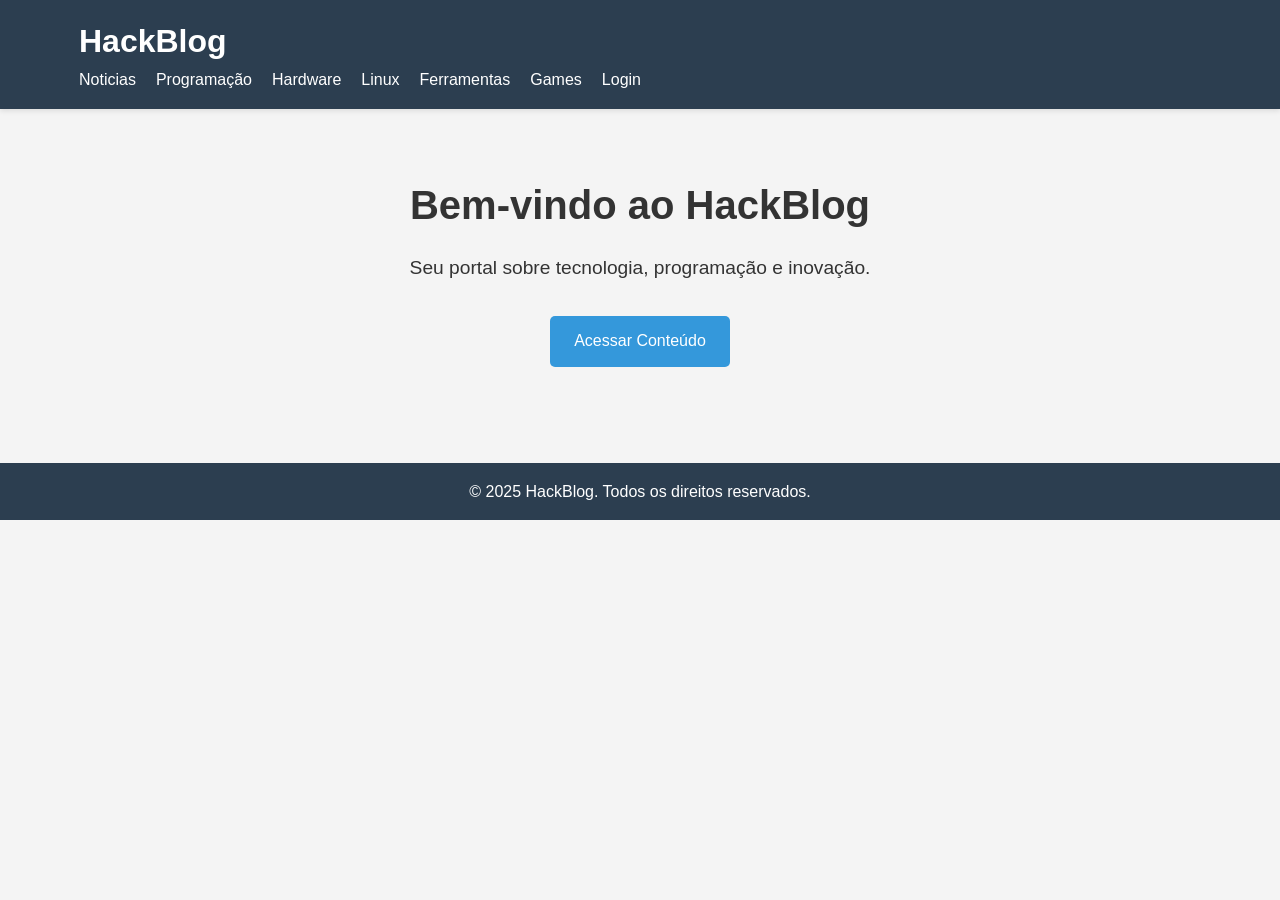
==== Inicio/index.html @ bf733ca4 "Subir o HackBlog no github" ====
<!DOCTYPE html>
<html lang="pt-br">
<head>
    <meta charset="UTF-8">
    <meta name="viewport" content="width=device-width, initial-scale=1.0">
    <title>HackBlog - Tecnologia e Inovação</title>
    <link rel="stylesheet" href="style.css">
</head>
<body>
    <header>
        <div class="container">
            <h1>HackBlog</h1>
            <nav id="navbar">
                <ul>
                    <li><a href="../Home/home.html">Noticias</a></li>
                    <li><a href="../Programacao/programacao.html">Programação</a></li>
                    <li><a href="../Hardware/hardware.html">Hardware</a></li>
                    <li><a href="../Tipos de Linux/distroslinux.html">Linux</a></li>
                    <li><a href="../Ferramentas/ferramentas.html">Ferramentas</a></li>
                    <li><a href="../Games/jogos.html">Games</a></li>
                    <li><a href="../Login/login.html">Login</a></li>
                </ul>
            </nav>
            <button class="menu-toggle" aria-label="Abrir menu">☰</button>
        </div>
    </header>

    <div class="sidebar">
        <ul>
            <li><a href="../Home/home.html">Noticias</a></li>
            <li><a href="../Programacao/programacao.html">Programação</a></li>
            <li><a href="../Hardware/hardware.html">Hardware</a></li>
            <li><a href="../Tipos de Linux/distroslinux.html">Linux</a></li>
            <li><a href="../Ferramentas/ferramentas.html">Ferramentas</a></li>
            <li><a href="../Games/jogos.html">Games</a></li>
            <li><a href="../Login/login.html">Login</a></li>
        </ul>
    </div>

    <main class="container">
        <section class="welcome">
            <h2>Bem-vindo ao HackBlog</h2>
            <p>Seu portal sobre tecnologia, programação e inovação.</p>
            <a href="../Home/home.html" class="btn">Acessar Conteúdo</a>
        </section>
    </main>

    <footer>
        <div class="container">
            <p>&copy; 2025 HackBlog. Todos os direitos reservados.</p>
        </div>
    </footer>

    <script src="nav-bar.js"></script>
</body>
</html>
---- Inicio/style.css ----
/* Estilos globais */

head {
    font-family: Arial, sans-serif;
    margin: 0;
    padding: 0;
}

body {
    background-color: #f4f4f4;
    color: #333;
    line-height: 1.6;
}


* {
    margin: 0;
    padding: 0;
    box-sizing: border-box;
    font-family: 'Segoe UI', Tahoma, Geneva, Verdana, sans-serif;
}

body {
    background-color: #f4f4f4;
    color: #333;
    line-height: 1.6;
}

.container {
    width: 90%;
    max-width: 1200px;
    margin: 0 auto;
    padding: 0 15px;
}

header {
    background-color: #2c3e50;
    color: white;
    padding: 1rem 0;
    position: sticky;
    top: 0;
    z-index: 100;
    box-shadow: 0 2px 5px rgba(0,0,0,0.1);
}

header h1 {
    display: inline-block;
    margin-right: 20px;
}

nav ul {
    display: inline-flex;
    list-style: none;
}

nav ul li {
    margin-right: 20px;
}

nav ul li a {
    color: white;
    text-decoration: none;
    font-weight: 500;
    transition: color 0.3s;
}

nav ul li a:hover {
    color: #3498db;
}

.menu-toggle {
    display: none;
    background: none;
    border: none;
    color: white;
    font-size: 1.5rem;
    cursor: pointer;
}

.welcome {
    text-align: center;
    padding: 4rem 0;
}

.welcome h2 {
    font-size: 2.5rem;
    margin-bottom: 1rem;
}

.welcome p {
    font-size: 1.2rem;
    margin-bottom: 2rem;
}

.btn {
    display: inline-block;
    background: #3498db;
    color: white;
    padding: 0.8rem 1.5rem;
    text-decoration: none;
    border-radius: 5px;
    transition: background 0.3s;
}

.btn:hover {
    background: #2980b9;
}

footer {
    background-color: #2c3e50;
    color: white;
    text-align: center;
    padding: 1rem 0;
    margin-top: 2rem;
}

/* Sidebar styles */
.sidebar {
    position: fixed;
    top: 0;
    left: -250px;
    width: 250px;
    height: 100%;
    background-color: #34495e;
    transition: left 0.3s;
    z-index: 99;
    padding-top: 70px;
}

.sidebar.active {
    left: 0;
}

.sidebar ul {
    list-style: none;
    padding: 0;
}

.sidebar ul li {
    padding: 15px;
    border-bottom: 1px solid #2c3e50;
}

.sidebar ul li a {
    color: white;
    text-decoration: none;
    display: block;
}

.sidebar ul li a:hover {
    color: #3498db;
}

/* Responsive design */
@media (max-width: 768px) {
    nav ul {
        display: none;
        position: absolute;
        top: 100%;
        left: 0;
        width: 100%;
        background-color: #2c3e50;
        flex-direction: column;
    }

    nav ul.active {
        display: flex;
    }

    nav ul li {
        margin: 0;
        padding: 15px;
        border-bottom: 1px solid #34495e;
    }

    .menu-toggle {
        display: block;
    }
}
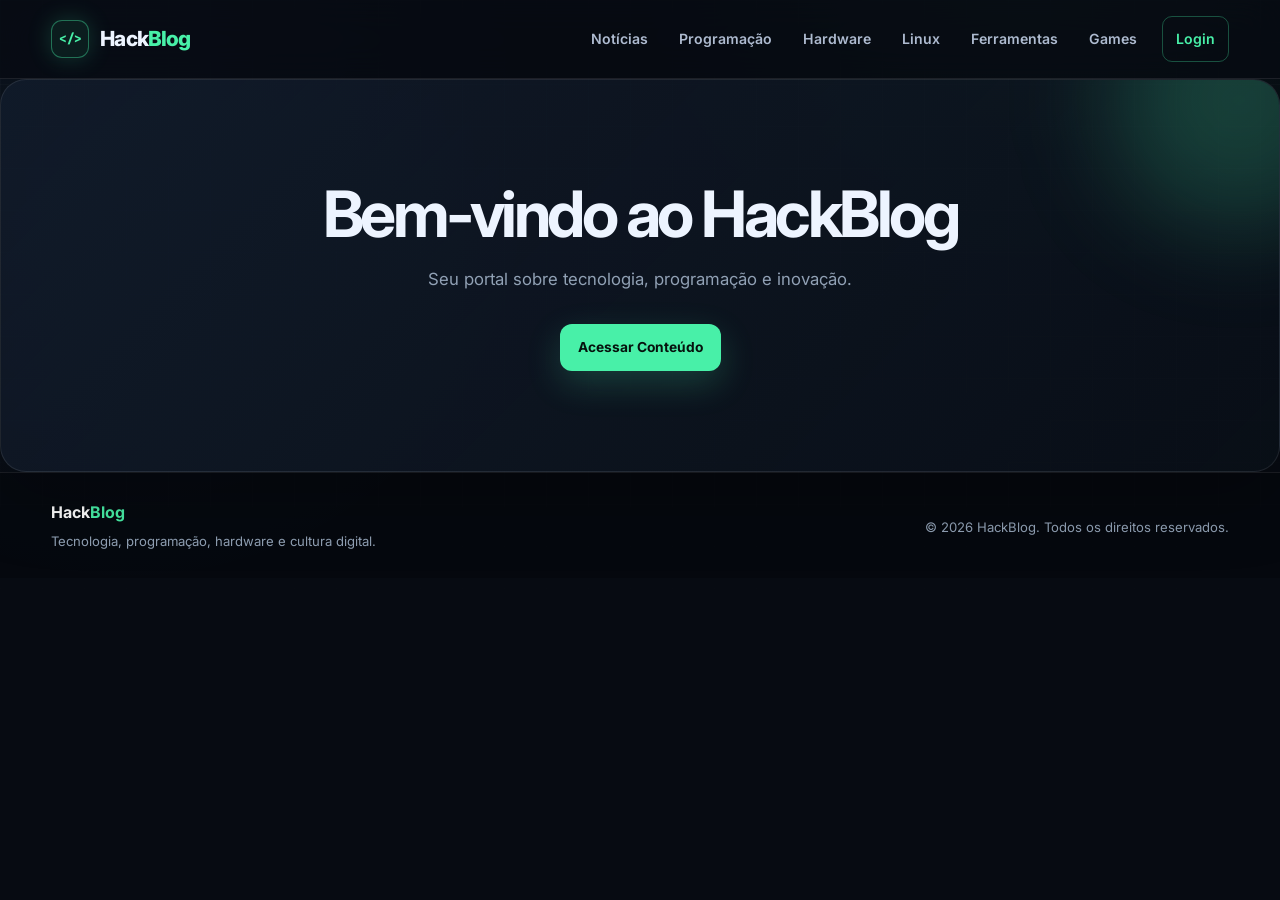
==== commit 46980def: "Arquivos movidos manualmente para a raiz" ====
--- a/Inicio/index.html
+++ b/Inicio/index.html
@@ -7,37 +7,23 @@
     <link rel="stylesheet" href="style.css">
 </head>
 <body>
-    <header>
-        <div class="container">
-            <h1>HackBlog</h1>
-            <nav id="navbar">
-                <ul>
-                    <li><a href="../Home/home.html">Noticias</a></li>
-                    <li><a href="../Programacao/programacao.html">Programação</a></li>
-                    <li><a href="../Hardware/hardware.html">Hardware</a></li>
-                    <li><a href="../Tipos de Linux/distroslinux.html">Linux</a></li>
-                    <li><a href="../Ferramentas/ferramentas.html">Ferramentas</a></li>
-                    <li><a href="../Games/jogos.html">Games</a></li>
-                    <li><a href="../Login/login.html">Login</a></li>
-                </ul>
-            </nav>
-            <button class="menu-toggle" aria-label="Abrir menu">☰</button>
-        </div>
-    </header>
+    <header class="site-header">
+  <div class="container nav-shell">
+    <a class="brand" href="../Inicio/index.html" aria-label="HackBlog - Início"><span class="brand-mark">&lt;/&gt;</span><span>Hack<span>Blog</span></span></a>
+    <nav class="main-nav" aria-label="Navegação principal">
+      <a href="../Home/home.html">Notícias</a>
+      <a href="../Programacao/programacao.html">Programação</a>
+      <a href="../Hardware/hardware.html">Hardware</a>
+      <a href="../Tipos de Linux/distroslinux.html">Linux</a>
+      <a href="../Ferramentas/ferramentas.html">Ferramentas</a>
+      <a href="../Games/jogos.html">Games</a>
+      <a class="nav-login" href="../Login/login.html">Login</a>
+    </nav>
+    <button class="menu-toggle" aria-label="Abrir menu" aria-expanded="false"><span></span><span></span><span></span></button>
+  </div>
+</header>
 
-    <div class="sidebar">
-        <ul>
-            <li><a href="../Home/home.html">Noticias</a></li>
-            <li><a href="../Programacao/programacao.html">Programação</a></li>
-            <li><a href="../Hardware/hardware.html">Hardware</a></li>
-            <li><a href="../Tipos de Linux/distroslinux.html">Linux</a></li>
-            <li><a href="../Ferramentas/ferramentas.html">Ferramentas</a></li>
-            <li><a href="../Games/jogos.html">Games</a></li>
-            <li><a href="../Login/login.html">Login</a></li>
-        </ul>
-    </div>
-
-    <main class="container">
+<main>
         <section class="welcome">
             <h2>Bem-vindo ao HackBlog</h2>
             <p>Seu portal sobre tecnologia, programação e inovação.</p>
@@ -45,12 +31,13 @@
         </section>
     </main>
 
-    <footer>
-        <div class="container">
-            <p>&copy; 2025 HackBlog. Todos os direitos reservados.</p>
-        </div>
-    </footer>
+    <footer class="site-footer">
+  <div class="container footer-inner">
+    <div><strong>Hack<span>Blog</span></strong><p>Tecnologia, programação, hardware e cultura digital.</p></div>
+    <p>© 2026 HackBlog. Todos os direitos reservados.</p>
+  </div>
+</footer>
 
-    <script src="nav-bar.js"></script>
+    <script src="../nav-bar.js"></script>
 </body>
 </html>
--- a/Inicio/style.css
+++ b/Inicio/style.css
@@ -1,179 +1,6 @@
-/* Estilos globais */
 
-head {
-    font-family: Arial, sans-serif;
-    margin: 0;
-    padding: 0;
-}
-
-body {
-    background-color: #f4f4f4;
-    color: #333;
-    line-height: 1.6;
-}
-
-
-* {
-    margin: 0;
-    padding: 0;
-    box-sizing: border-box;
-    font-family: 'Segoe UI', Tahoma, Geneva, Verdana, sans-serif;
-}
-
-body {
-    background-color: #f4f4f4;
-    color: #333;
-    line-height: 1.6;
-}
-
-.container {
-    width: 90%;
-    max-width: 1200px;
-    margin: 0 auto;
-    padding: 0 15px;
-}
-
-header {
-    background-color: #2c3e50;
-    color: white;
-    padding: 1rem 0;
-    position: sticky;
-    top: 0;
-    z-index: 100;
-    box-shadow: 0 2px 5px rgba(0,0,0,0.1);
-}
-
-header h1 {
-    display: inline-block;
-    margin-right: 20px;
-}
-
-nav ul {
-    display: inline-flex;
-    list-style: none;
-}
-
-nav ul li {
-    margin-right: 20px;
-}
-
-nav ul li a {
-    color: white;
-    text-decoration: none;
-    font-weight: 500;
-    transition: color 0.3s;
-}
-
-nav ul li a:hover {
-    color: #3498db;
-}
-
-.menu-toggle {
-    display: none;
-    background: none;
-    border: none;
-    color: white;
-    font-size: 1.5rem;
-    cursor: pointer;
-}
-
-.welcome {
-    text-align: center;
-    padding: 4rem 0;
-}
-
-.welcome h2 {
-    font-size: 2.5rem;
-    margin-bottom: 1rem;
-}
-
-.welcome p {
-    font-size: 1.2rem;
-    margin-bottom: 2rem;
-}
-
-.btn {
-    display: inline-block;
-    background: #3498db;
-    color: white;
-    padding: 0.8rem 1.5rem;
-    text-decoration: none;
-    border-radius: 5px;
-    transition: background 0.3s;
-}
-
-.btn:hover {
-    background: #2980b9;
-}
-
-footer {
-    background-color: #2c3e50;
-    color: white;
-    text-align: center;
-    padding: 1rem 0;
-    margin-top: 2rem;
-}
-
-/* Sidebar styles */
-.sidebar {
-    position: fixed;
-    top: 0;
-    left: -250px;
-    width: 250px;
-    height: 100%;
-    background-color: #34495e;
-    transition: left 0.3s;
-    z-index: 99;
-    padding-top: 70px;
-}
-
-.sidebar.active {
-    left: 0;
-}
-
-.sidebar ul {
-    list-style: none;
-    padding: 0;
-}
-
-.sidebar ul li {
-    padding: 15px;
-    border-bottom: 1px solid #2c3e50;
-}
-
-.sidebar ul li a {
-    color: white;
-    text-decoration: none;
-    display: block;
-}
-
-.sidebar ul li a:hover {
-    color: #3498db;
-}
-
-/* Responsive design */
-@media (max-width: 768px) {
-    nav ul {
-        display: none;
-        position: absolute;
-        top: 100%;
-        left: 0;
-        width: 100%;
-        background-color: #2c3e50;
-        flex-direction: column;
-    }
-
-    nav ul.active {
-        display: flex;
-    }
-
-    nav ul li {
-        margin: 0;
-        padding: 15px;
-        border-bottom: 1px solid #34495e;
-    }
-
-    .menu-toggle {
-        display: block;
-    }
-}+@import url('https://fonts.googleapis.com/css2?family=Inter:wght@400;500;600;700;800&family=JetBrains+Mono:wght@500;600&display=swap');
+:root{--bg:#070b12;--surface:#0d1420;--surface2:#111b2a;--text:#edf4ff;--muted:#91a1b5;--line:rgba(255,255,255,.09);--accent:#48f0a8;--accent2:#5da9ff;--glow:rgba(72,240,168,.2);--max:1180px}
+*{box-sizing:border-box;margin:0;padding:0}html{scroll-behavior:smooth}body{font-family:Inter,system-ui,sans-serif;background:radial-gradient(circle at 80% -10%,rgba(72,240,168,.08),transparent 28%),radial-gradient(circle at 10% 20%,rgba(93,169,255,.07),transparent 30%),var(--bg);color:var(--text);line-height:1.7;min-height:100vh}body:before{content:"";position:fixed;inset:0;pointer-events:none;background-image:linear-gradient(rgba(255,255,255,.025) 1px,transparent 1px),linear-gradient(90deg,rgba(255,255,255,.025) 1px,transparent 1px);background-size:42px 42px;mask-image:linear-gradient(to bottom,black,transparent 75%)}a{color:inherit}.container{width:min(92%,var(--max));margin:auto}.site-header{position:sticky;top:0;z-index:1000;background:rgba(7,11,18,.78);backdrop-filter:blur(18px);border-bottom:1px solid var(--line)}.nav-shell{height:78px;display:flex;align-items:center;justify-content:space-between;gap:28px}.brand{display:flex;align-items:center;gap:11px;text-decoration:none;font-weight:800;font-size:1.3rem;letter-spacing:-.04em}.brand span:last-child span,.site-footer strong span{color:var(--accent)}.brand-mark{display:grid;place-items:center;width:38px;height:38px;border:1px solid rgba(72,240,168,.4);border-radius:11px;background:rgba(72,240,168,.08);color:var(--accent);font-family:'JetBrains Mono',monospace;font-size:.8rem;box-shadow:0 0 25px var(--glow)}.main-nav{display:flex;align-items:center;gap:5px}.main-nav a{position:relative;text-decoration:none;color:#aebbd0;padding:10px 13px;border-radius:10px;font-size:.88rem;font-weight:600;transition:.25s}.main-nav a:hover,.main-nav a.active{color:#fff;background:rgba(255,255,255,.055)}.main-nav a.active:after{content:"";position:absolute;left:13px;right:13px;bottom:4px;height:2px;border-radius:99px;background:var(--accent);box-shadow:0 0 10px var(--accent)}.main-nav .nav-login{border:1px solid rgba(72,240,168,.3);color:var(--accent);margin-left:7px}.menu-toggle{display:none;border:0;background:transparent;width:44px;height:44px;cursor:pointer}.menu-toggle span{display:block;width:22px;height:2px;background:#fff;margin:5px auto;border-radius:3px;transition:.25s}.menu-toggle.is-open span:nth-child(1){transform:translateY(7px) rotate(45deg)}.menu-toggle.is-open span:nth-child(2){opacity:0}.menu-toggle.is-open span:nth-child(3){transform:translateY(-7px) rotate(-45deg)}main.container{padding:58px 0 80px}.site-footer{border-top:1px solid var(--line);background:rgba(5,8,13,.7)}.footer-inner{min-height:105px;display:flex;align-items:center;justify-content:space-between;gap:30px;color:var(--muted);font-size:.82rem}.footer-inner strong{color:#fff;font-size:1rem}.footer-inner p{margin-top:3px}.welcome,.hero-programming,.hardware-banner,.tools-intro,.games-hero,.linux-header{border:1px solid var(--line);border-radius:26px;background:linear-gradient(135deg,rgba(17,27,42,.92),rgba(10,16,25,.72));box-shadow:0 25px 70px rgba(0,0,0,.25);position:relative;overflow:hidden}.welcome:after,.hero-programming:after,.hardware-banner:after,.tools-intro:after,.games-hero:after,.linux-header:after{content:"";position:absolute;width:260px;height:260px;right:-90px;top:-110px;border-radius:50%;background:var(--glow);filter:blur(50px);pointer-events:none}.welcome{text-align:center;padding:100px 30px}.welcome h2,.hero-programming h2,.tools-intro h2{font-size:clamp(2.2rem,5vw,4.2rem);line-height:1.05;letter-spacing:-.055em;margin-bottom:18px}.welcome p,.hero-programming p,.tools-intro p{color:var(--muted);font-size:1.05rem;max-width:680px;margin:0 auto 30px}.btn,.read-more,.hardware-btn,.game-btn,.tool-btn{display:inline-flex;align-items:center;justify-content:center;text-decoration:none;border-radius:12px;padding:11px 17px;font-weight:700;font-size:.86rem;transition:.25s;border:1px solid rgba(72,240,168,.3)}.btn{background:var(--accent);color:#06120d;box-shadow:0 12px 35px var(--glow)}.btn:hover{transform:translateY(-2px);box-shadow:0 16px 42px var(--glow)}.posts{display:grid;gap:28px}.post{background:rgba(13,20,32,.82);border:1px solid var(--line);border-radius:22px;padding:28px;overflow:hidden;box-shadow:0 18px 45px rgba(0,0,0,.18)}.post h1,.post h2,.post h3{line-height:1.15;letter-spacing:-.03em}.post h1{font-size:clamp(1.55rem,3vw,2.3rem);margin-bottom:8px}.post h4{color:var(--muted);font-weight:500;margin-bottom:10px}.post-date{font-family:'JetBrains Mono',monospace;font-size:.7rem;color:var(--accent);display:inline-block;margin-bottom:18px}.post img{width:100%;max-height:500px;object-fit:cover;border-radius:16px;border:1px solid var(--line);margin:4px 0 22px}.post p{color:#bac6d6;margin:0 0 16px}.post li{color:#bac6d6;margin:5px 0 5px 22px}.read-more{margin-top:10px;color:var(--accent);background:rgba(72,240,168,.06)}.read-more:hover,.hardware-btn:hover,.game-btn:hover,.tool-btn:hover{transform:translateY(-2px);background:rgba(72,240,168,.12)}.sidebar-content{display:grid;grid-template-columns:1fr 1fr;gap:20px;margin-top:28px}.recent-posts,.categories{padding:22px;border:1px solid var(--line);border-radius:18px;background:var(--surface)}.recent-posts h3,.categories h3{margin-bottom:12px}.recent-posts ul,.categories ul{list-style:none}.recent-posts li,.categories li{border-top:1px solid var(--line);padding:9px 0}.recent-posts a,.categories a{color:#aebbd0;text-decoration:none;font-size:.88rem}.recent-posts a:hover,.categories a:hover{color:var(--accent)}.hero-programming,.tools-intro{padding:70px 50px;margin-bottom:30px}.content-wrapper{display:grid;grid-template-columns:minmax(0,1fr) 290px;gap:28px}.content-wrapper:after{content:""}.hero-programming{text-align:left}.hero-programming h2{max-width:760px}.hero-programming p{margin-left:0}.hardware-banner,.games-hero{min-height:280px;display:flex;align-items:end;padding:45px;margin-bottom:30px}.banner-content,.hero-content{position:relative;z-index:1}.hardware-banner h2,.games-hero h2,.linux-header h1{font-size:clamp(2.1rem,5vw,3.7rem);letter-spacing:-.05em;line-height:1.05}.hardware-banner p,.games-hero p,.linux-header .subtitle{color:var(--muted);margin-top:12px}.hardware-grid{display:grid;grid-template-columns:repeat(3,1fr);gap:22px}.hardware-card,.game-card,.category-card,.featured-tool,.tools-search,.series-comparison,.series-evolution{background:rgba(13,20,32,.82);border:1px solid var(--line);border-radius:20px;overflow:hidden;box-shadow:0 16px 40px rgba(0,0,0,.17)}.hardware-card img{width:100%;height:210px;object-fit:cover}.card-content,.game-info,.category-card{padding:22px}.card-content h3,.game-info h3,.category-card h3{font-size:1.15rem;line-height:1.25;margin-bottom:12px}.specs{display:flex;gap:8px;flex-wrap:wrap;color:var(--muted);font-size:.78rem}.hardware-btn,.game-btn{margin-top:18px;color:var(--accent);background:rgba(72,240,168,.05)}.games-hero{min-height:330px;background:linear-gradient(120deg,rgba(5,9,15,.7),rgba(5,9,15,.15)),url('../img/watch-dogs.webp') center/cover}.game-series{display:grid;gap:22px}.game-card{display:grid;grid-template-columns:340px 1fr}.game-image{position:relative;min-height:260px}.game-image img{width:100%;height:100%;object-fit:cover}.release-year{position:absolute;left:16px;top:16px;background:rgba(7,11,18,.8);backdrop-filter:blur(8px);padding:5px 9px;border:1px solid var(--line);border-radius:8px;font-family:'JetBrains Mono',monospace;color:var(--accent);font-size:.75rem}.game-rating{display:flex;justify-content:space-between;max-width:220px;color:var(--accent);margin-bottom:12px}.score{color:#fff;font-weight:700}.game-features{padding-left:18px;color:var(--muted);font-size:.9rem}.series-comparison,.series-evolution{margin-top:30px;padding:28px}.series-comparison h2,.series-evolution h2{margin-bottom:20px;letter-spacing:-.03em}.comparison-table{overflow:auto}.comparison-table table{width:100%;border-collapse:collapse;min-width:700px}.comparison-table th,.comparison-table td{text-align:left;padding:13px;border-bottom:1px solid var(--line);font-size:.84rem}.comparison-table th{color:var(--accent);font-family:'JetBrains Mono',monospace;font-size:.72rem}.evolution-timeline{display:grid;gap:14px}.timeline-item{display:grid;grid-template-columns:80px 1fr;gap:18px;padding:18px;border:1px solid var(--line);border-radius:14px;background:rgba(255,255,255,.02)}.timeline-year{font-family:'JetBrains Mono',monospace;color:var(--accent);font-weight:700}.timeline-content h3{margin-bottom:5px}.timeline-content p{color:var(--muted)}.tools-intro{text-align:center}.tools-categories{display:grid;grid-template-columns:repeat(3,1fr);gap:20px}.category-card{min-height:280px}.category-card ul{list-style:none;color:var(--muted);display:grid;gap:5px}.category-card li:before{content:"›";color:var(--accent);margin-right:8px}.category-link{display:inline-block;margin-top:18px;color:var(--accent);text-decoration:none;font-weight:700;font-size:.85rem}.featured-tool{display:grid;grid-template-columns:340px 1fr;margin-top:22px}.tool-image img{width:100%;height:100%;min-height:280px;object-fit:cover}.tool-details{padding:28px}.tool-meta{display:flex;gap:8px;margin:12px 0;flex-wrap:wrap}.tool-type,.tool-platform{font-size:.72rem;color:var(--accent);border:1px solid rgba(72,240,168,.25);padding:4px 8px;border-radius:999px}.tool-details p{color:var(--muted)}.tool-links{display:flex;gap:10px;margin-top:18px}.tool-btn.primary{color:#06120d;background:var(--accent)}.tool-btn.secondary{color:var(--accent);background:transparent}.tools-search{padding:28px;margin-top:22px}.tools-search form{display:grid;grid-template-columns:1fr 200px 110px;gap:10px;margin-top:15px}.tools-search input,.tools-search select,.tools-search button,.login-container input,.login-container button{font:inherit;border-radius:11px;border:1px solid var(--line);background:#09111d;color:var(--text);padding:12px 14px}.tools-search button,.login-container button{background:var(--accent);color:#06120d;border-color:transparent;font-weight:800;cursor:pointer}.linux-header{text-align:center;padding:60px 25px;margin-bottom:24px}.tux-icon img{width:110px;height:110px;object-fit:contain;filter:drop-shadow(0 15px 30px rgba(72,240,168,.16));margin-bottom:10px}.distro-tabs{display:flex;gap:8px;flex-wrap:wrap;margin-bottom:20px}.tab-button{font:inherit;background:var(--surface);border:1px solid var(--line);color:var(--muted);padding:10px 15px;border-radius:10px;cursor:pointer}.tab-button.active,.tab-button:hover{color:#07110d;background:var(--accent);border-color:var(--accent)}.tab-content{display:none}.tab-content.active{display:block}.distro-card,.linux-card{background:var(--surface);border:1px solid var(--line);border-radius:18px;padding:20px;margin-bottom:18px}.distro-card img,.linux-card img{max-width:100%;border-radius:13px}.login-container{width:min(92%,430px);margin:100px auto;padding:35px;background:rgba(13,20,32,.9);border:1px solid var(--line);border-radius:24px;box-shadow:0 25px 70px rgba(0,0,0,.35)}.login-container h2{font-size:2rem;margin-bottom:8px}.login-container form{display:grid;gap:16px;margin-top:22px}.input-group{display:grid;gap:7px}.input-group label{font-size:.82rem;color:var(--muted)}.login-container input{width:100%}.login-container input:focus{outline:none;border-color:rgba(72,240,168,.6);box-shadow:0 0 0 4px rgba(72,240,168,.08)}.error-message{color:#ff8d9d;margin-top:12px}.sidebar{display:none}
+@media(max-width:900px){.main-nav{gap:0}.main-nav a{padding:9px 8px}.hardware-grid,.tools-categories{grid-template-columns:1fr 1fr}.content-wrapper{grid-template-columns:1fr}.sidebar-content{grid-template-columns:1fr}.featured-tool{grid-template-columns:1fr}.game-card{grid-template-columns:260px 1fr}}
+@media(max-width:700px){.nav-shell{height:68px}.menu-toggle{display:block}.main-nav{display:none;position:absolute;left:4%;right:4%;top:75px;flex-direction:column;align-items:stretch;padding:10px;background:rgba(10,16,25,.97);backdrop-filter:blur(20px);border:1px solid var(--line);border-radius:16px;box-shadow:0 25px 50px rgba(0,0,0,.4)}.main-nav.is-open{display:flex}.main-nav a{padding:12px 14px}.main-nav .nav-login{margin:4px 0 0}.main-nav a.active:after{display:none}main.container{padding-top:35px}.welcome,.hero-programming,.tools-intro{padding:55px 22px}.hardware-grid,.tools-categories{grid-template-columns:1fr}.hardware-banner,.games-hero{min-height:240px;padding:28px}.game-card{grid-template-columns:1fr}.game-image{min-height:230px}.featured-tool{grid-template-columns:1fr}.tools-search form{grid-template-columns:1fr}.footer-inner{padding:25px 0;align-items:flex-start;flex-direction:column}.post{padding:20px}.series-comparison,.series-evolution{padding:20px}.timeline-item{grid-template-columns:1fr}.brand{font-size:1.15rem}}
